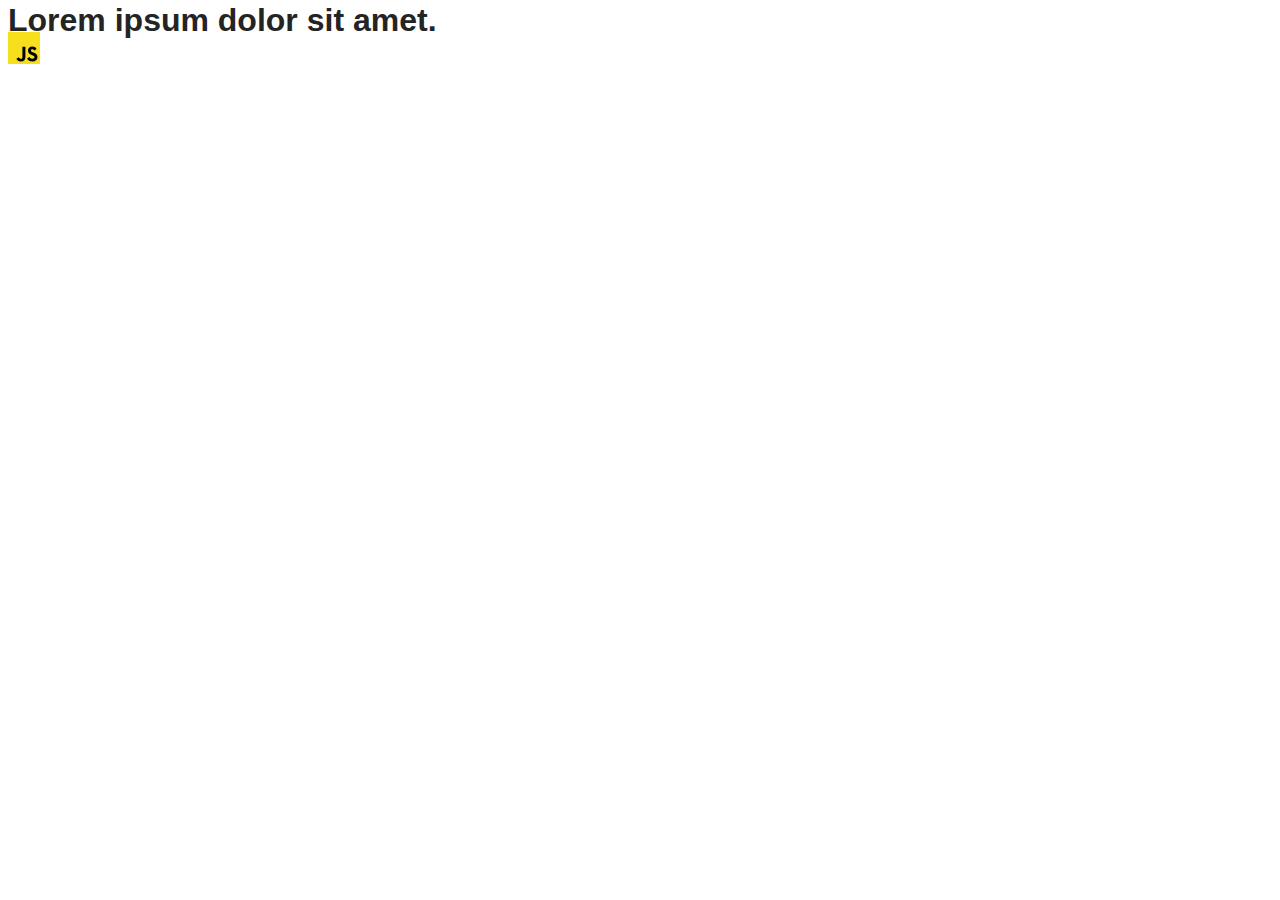
==== src/index.html @ ecd8cac4 "Initial commit" ====
<!DOCTYPE html>
<html lang="en">
  <head>
    <meta charset="UTF-8" />
    <link rel="icon" type="image/svg+xml" href="/favicon.svg" />
    <meta name="viewport" content="width=device-width, initial-scale=1.0" />
    <title>Vanilla App Template</title>
    <link rel="stylesheet" href="./css/styles.css" />
  </head>
  <body>
    <load ="partials/header.html" />

    <section>
      <h1>Lorem ipsum dolor sit amet.</h1>
      <!-- Path to images as from index.html file -->
      <img src="./img/javascript.svg" alt="" />
    </section>

    <!-- Loads the specified .html file -->
    <load ="partials/vite-promo.html" />

    <script type="module" src="/main.js"></script>
  </body>
</html>
---- src/css/styles.css ----
/**
  |============================
  | include css partials with
  | default @import url()
  |============================
*/
@import url('./reset.css');
@import url('./vite-promo.css');
@import url('./header.css');

:root {
  font-family: Inter, Avenir, Helvetica, Arial, sans-serif;
  font-size: 16px;
  line-height: 24px;
  font-weight: 400;

  color: #242424;
  background-color: rgba(255, 255, 255, 0.87);

  font-synthesis: none;
  text-rendering: optimizeLegibility;
  -webkit-font-smoothing: antialiased;
  -moz-osx-font-smoothing: grayscale;
  -webkit-text-size-adjust: 100%;
}
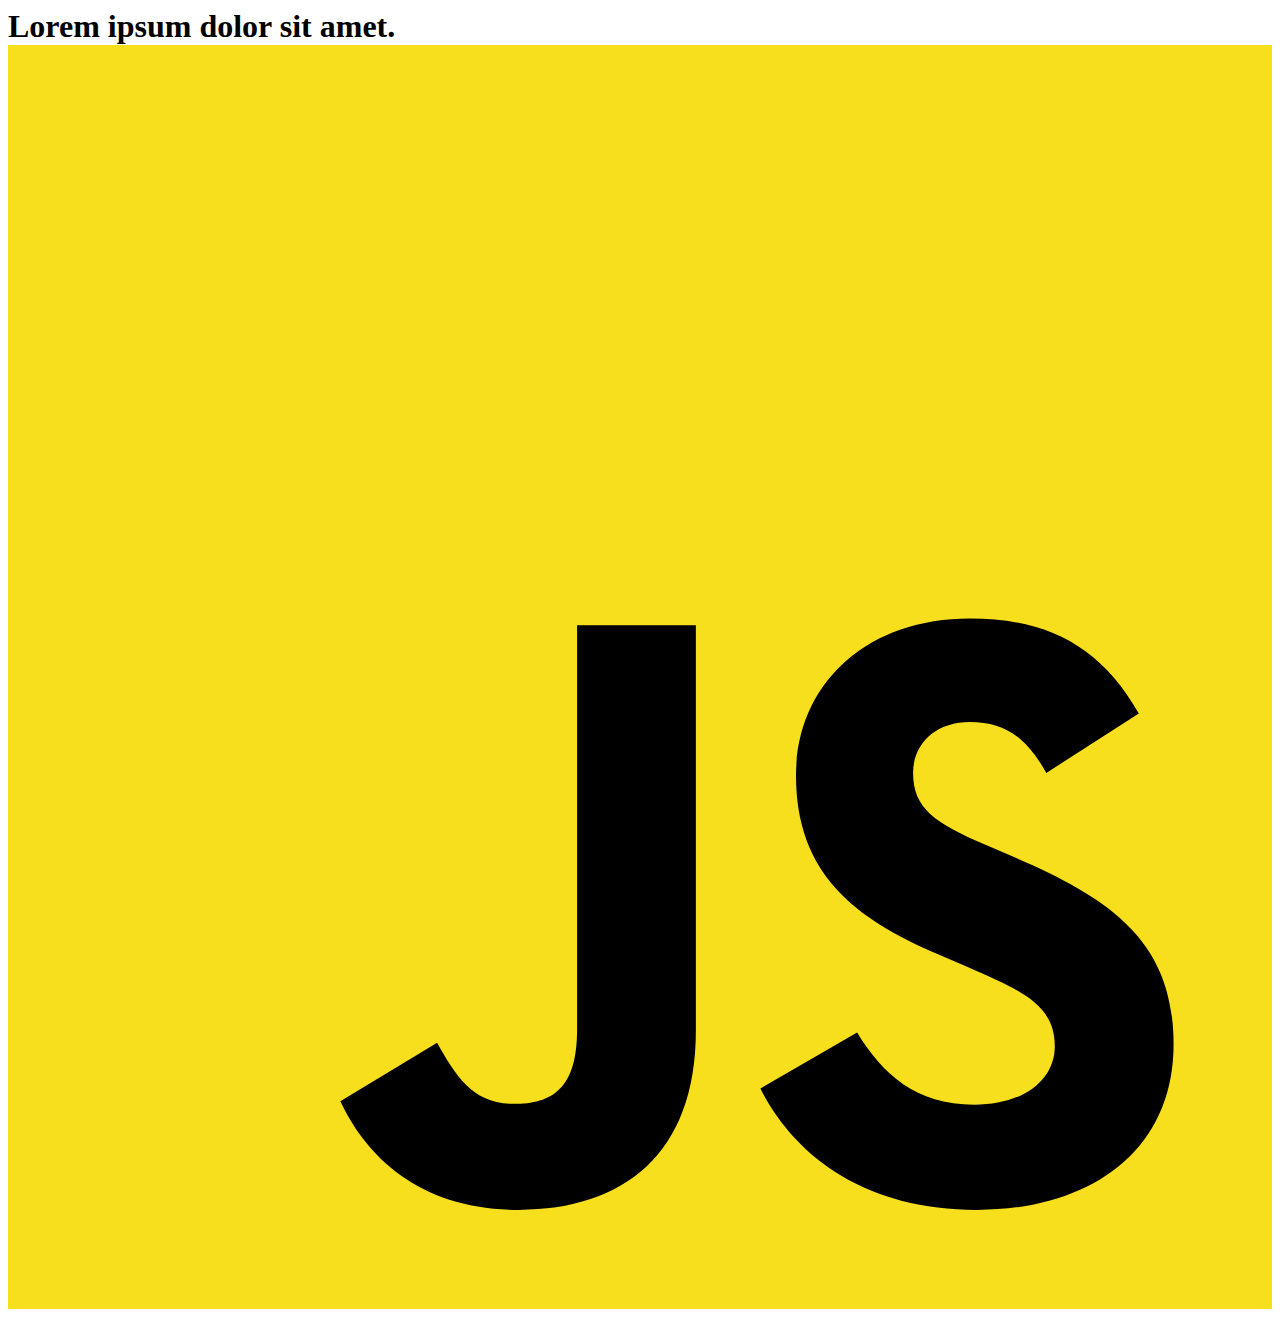
==== commit ef271e40: "Merge pull request #2 from zhurakovska/variables" ====
--- a/src/index.html
+++ b/src/index.html
@@ -5,10 +5,21 @@
     <link rel="icon" type="image/svg+xml" href="/favicon.svg" />
     <meta name="viewport" content="width=device-width, initial-scale=1.0" />
     <title>Vanilla App Template</title>
+    <link rel="shortcut icon" href="img/chocolate.ico" type="image/x-icon" />
+    <link rel="icon" href="img/chocolate.ico" type="image/x-icon" />
     <link rel="stylesheet" href="./css/styles.css" />
   </head>
   <body>
     <load ="partials/header.html" />
+    <load ="partials/hero.html" />
+    <load ="partials/advantages.html" />
+    <load ="partials/unique-components.html" />
+    <load ="partials/how-it-is-made.html" />
+    <load ="partials/our-products.html" />
+    <load ="partials/top-sellers.html" />
+    <load ="partials/reviews.html" />
+    <load ="partials/subscribe.html" />
+    <load ="partials/footer.html" />
 
     <section>
       <h1>Lorem ipsum dolor sit amet.</h1>
--- a/src/css/styles.css
+++ b/src/css/styles.css
@@ -1,25 +1,42 @@
-/**
-  |============================
-  | include css partials with
-  | default @import url()
-  |============================
-*/
+@import url('./vars.css');
 @import url('./reset.css');
 @import url('./vite-promo.css');
 @import url('./header.css');
+@import url('./hero.css');
+@import url('./advantages.css');
+@import url('./unique-components.css');
+@import url('./how-it-is-made.css');
+@import url('./our-products.css');
+@import url('./top-sellers.css');
+@import url('./reviews.css');
+@import url('./subscribe.css');
+@import url('./footer.css');
+p,
+h1,
+h2,
+h3,
+h4 {
+  padding: 0;
+  margin: 0;
+}
 
-:root {
-  font-family: Inter, Avenir, Helvetica, Arial, sans-serif;
-  font-size: 16px;
-  line-height: 24px;
-  font-weight: 400;
+img {
+  display: block;
+  max-width: 100%;
+  height: auto;
+  width: 100%;
+}
 
-  color: #242424;
-  background-color: rgba(255, 255, 255, 0.87);
+ul {
+  margin: 0;
+  padding: 0;
+}
 
-  font-synthesis: none;
-  text-rendering: optimizeLegibility;
-  -webkit-font-smoothing: antialiased;
-  -moz-osx-font-smoothing: grayscale;
-  -webkit-text-size-adjust: 100%;
-}
+.visually-hidden {
+  position: absolute;
+  width: 1px;
+  height: 1px;
+  margin: -1px;
+  border: 0;
+  padding: 0;
+}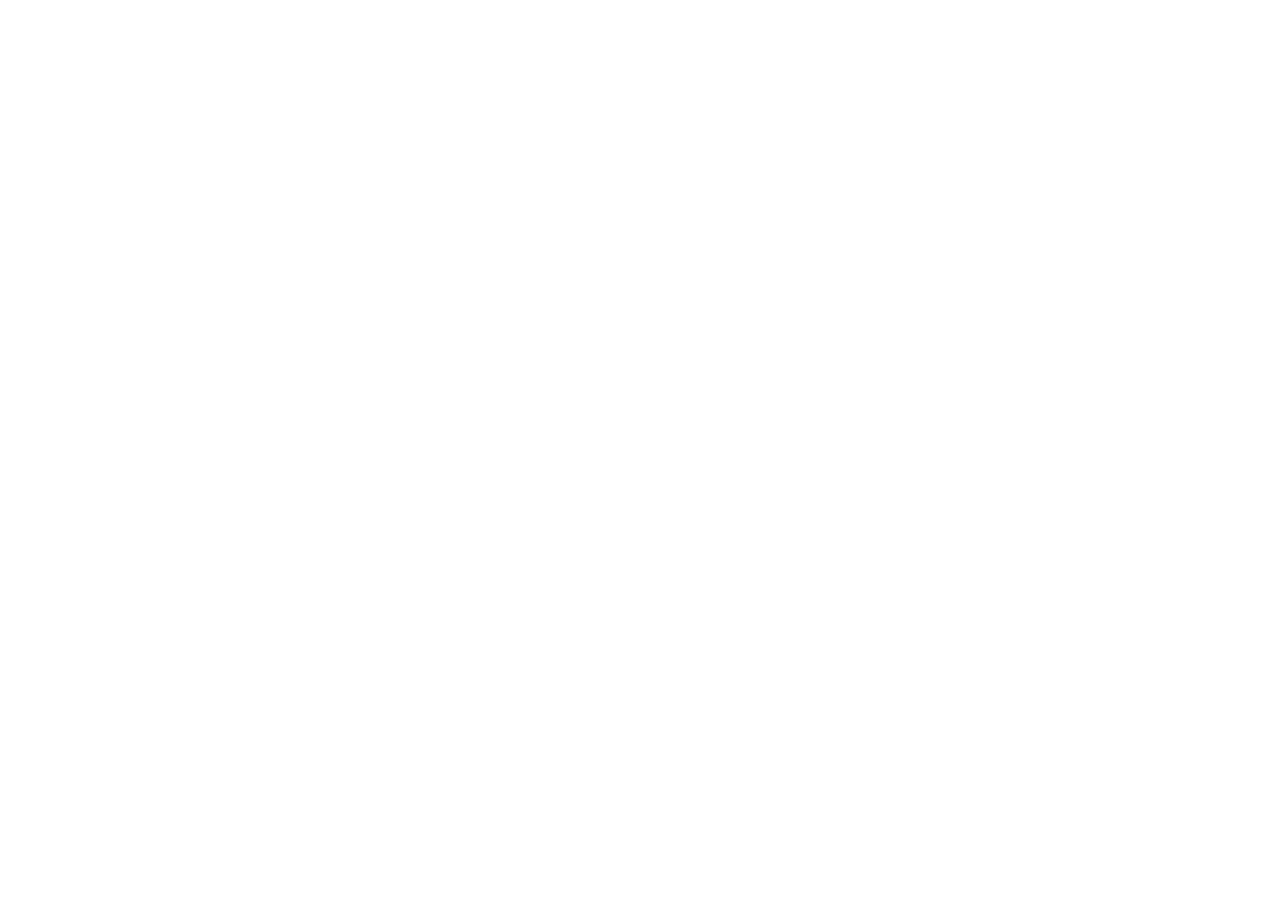
==== commit 946cf289: "Update index.html" ====
--- a/src/index.html
+++ b/src/index.html
@@ -21,15 +21,6 @@
     <load ="partials/subscribe.html" />
     <load ="partials/footer.html" />
 
-    <section>
-      <h1>Lorem ipsum dolor sit amet.</h1>
-      <!-- Path to images as from index.html file -->
-      <img src="./img/javascript.svg" alt="" />
-    </section>
-
-    <!-- Loads the specified .html file -->
-    <load ="partials/vite-promo.html" />
-
     <script type="module" src="/main.js"></script>
   </body>
 </html>
--- a/src/css/styles.css
+++ b/src/css/styles.css
@@ -11,6 +11,27 @@
 @import url('./reviews.css');
 @import url('./subscribe.css');
 @import url('./footer.css');
+
+@font-face {
+  font-family: 'Montserrat', sans-serif;
+  src: url(../fonts/Montserrat-Bold.ttf);
+}
+
+@font-face {
+  font-family: 'Montserrat', sans-serif;
+  src: url(../fonts/Montserrat-Medium.ttf);
+}
+
+@font-face {
+  font-family: 'Montserrat', sans-serif;
+  src: url(../fonts/Montserrat-Regular.ttf);
+}
+
+@font-face {
+  font-family: 'Montserrat', sans-serif;
+  src: url(../fonts/Montserrat-SemiBold.ttf);
+}
+
 p,
 h1,
 h2,
@@ -32,6 +53,10 @@
   padding: 0;
 }
 
+body {
+  font-family: 'Montserrat', sans-serif;
+}
+
 .visually-hidden {
   position: absolute;
   width: 1px;
